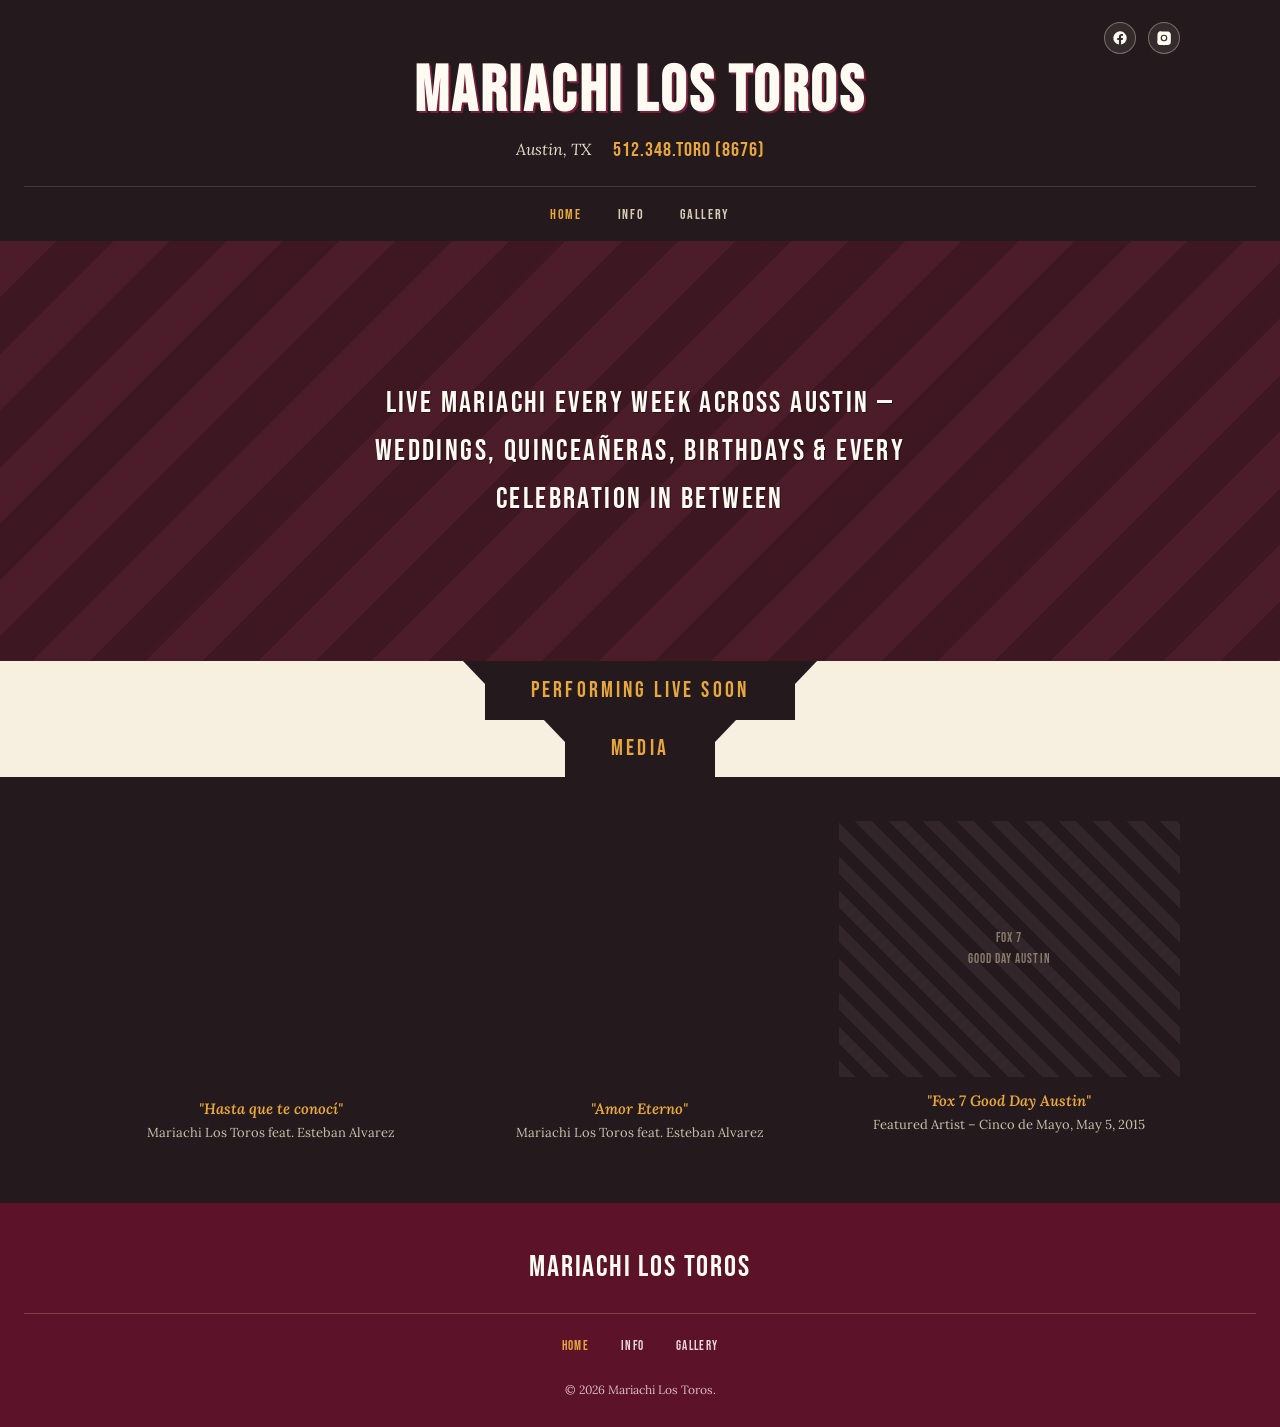
==== index.html @ fdd6f2a4 "Add files via upload" ====
<!DOCTYPE html>
<html lang="en">
<head>
<meta charset="UTF-8">
<meta name="viewport" content="width=device-width, initial-scale=1.0">
<title>Mariachi Los Toros | Live Mariachi in Austin, TX</title>
<meta name="description" content="Mariachi Los Toros — live mariachi music every week across Austin, TX. Book us for weddings, quinceañeras, birthdays, and celebrations.">
<link rel="preconnect" href="https://fonts.googleapis.com">
<link rel="preconnect" href="https://fonts.gstatic.com" crossorigin>
<link href="https://fonts.googleapis.com/css2?family=Bebas+Neue&family=Lora:ital,wght@0,400;0,500;0,600;1,400&display=swap" rel="stylesheet">
<link rel="stylesheet" href="styles.css">
</head>
<body>

<header class="site-header">
  <div class="header-top">
    <div class="social-row">
      <a href="http://www.facebook.com/mariachi.torosdeaustin" target="_blank" rel="noopener" aria-label="Facebook">
        <svg viewBox="0 0 24 24"><path d="M22 12a10 10 0 1 0-11.6 9.9v-7H7.9V12h2.5V9.8c0-2.5 1.5-3.9 3.8-3.9 1.1 0 2.2.2 2.2.2v2.4h-1.2c-1.2 0-1.6.8-1.6 1.6V12h2.8l-.4 2.9h-2.4v7A10 10 0 0 0 22 12z"/></svg>
      </a>
      <a href="https://instagram.com/mariachilostoros1" target="_blank" rel="noopener" aria-label="Instagram">
        <svg viewBox="0 0 24 24"><path d="M12 2.2c3.2 0 3.6 0 4.9.07 1.2.06 1.9.24 2.4.4.6.24 1 .5 1.5 1 .4.4.7.9 1 1.5.16.4.34 1.2.4 2.4.06 1.3.07 1.7.07 4.9s0 3.6-.07 4.9c-.06 1.2-.24 1.9-.4 2.4-.24.6-.5 1-1 1.5-.4.4-.9.7-1.5 1-.4.16-1.2.34-2.4.4-1.3.06-1.7.07-4.9.07s-3.6 0-4.9-.07c-1.2-.06-1.9-.24-2.4-.4-.6-.24-1-.5-1.5-1-.4-.4-.7-.9-1-1.5-.16-.4-.34-1.2-.4-2.4C2.2 15.6 2.2 15.2 2.2 12s0-3.6.07-4.9c.06-1.2.24-1.9.4-2.4.24-.6.5-1 1-1.5.4-.4.9-.7 1.5-1 .4-.16 1.2-.34 2.4-.4C8.4 2.2 8.8 2.2 12 2.2zM12 7a5 5 0 1 0 0 10 5 5 0 0 0 0-10zm0 8.2a3.2 3.2 0 1 1 0-6.4 3.2 3.2 0 0 1 0 6.4zm5.2-8.4a1.2 1.2 0 1 1-2.4 0 1.2 1.2 0 0 1 2.4 0z"/></svg>
      </a>
    </div>
  </div>

  <h1 class="brand">MARIACHI LOS TOROS</h1>
  <div class="header-meta">
    <span class="locale">Austin, TX</span>
    <a class="phone" href="tel:+15123488676">512.348.TORO (8676)</a>
  </div>

  <nav class="site-nav">
    <ul>
      <li><a href="index.html" class="active">HOME</a></li>
      <li><a href="info.html">INFO</a></li>
      <li><a href="gallery.html">GALLERY</a></li>
    </ul>
  </nav>
</header>

<div class="hero-band">
  <p>Live mariachi every week across Austin &mdash; weddings, quinceañeras, birthdays &amp; every celebration in between</p>
</div>

<div class="ribbon-wrap"><div class="ribbon">PERFORMING LIVE SOON</div></div>

<div class="ribbon-wrap"><div class="ribbon">MEDIA</div></div>

<section class="media" id="media">
  <div class="media-inner">
    <div class="media-grid">
      <div class="media-item">
        <iframe src="https://www.youtube.com/embed/Jca0thauchw" title="Hasta que te conocí — Mariachi Los Toros" allowfullscreen loading="lazy"></iframe>
        <div class="media-caption">
          <div class="song">"Hasta que te conocí"</div>
          <div class="meta">Mariachi Los Toros feat. Esteban Alvarez</div>
        </div>
      </div>
      <div class="media-item">
        <iframe src="https://www.youtube.com/embed/o4My763jazk" title="Amor Eterno — Mariachi Los Toros" allowfullscreen loading="lazy"></iframe>
        <div class="media-caption">
          <div class="song">"Amor Eterno"</div>
          <div class="meta">Mariachi Los Toros feat. Esteban Alvarez</div>
        </div>
      </div>
      <div class="media-item">
        <div class="press-thumb">FOX 7<br>GOOD DAY AUSTIN</div>
        <div class="media-caption">
          <div class="song">"Fox 7 Good Day Austin"</div>
          <div class="meta">Featured Artist &ndash; Cinco de Mayo, May 5, 2015</div>
        </div>
      </div>
    </div>
  </div>
</section>

<footer class="site-footer">
  <div class="foot-brand">MARIACHI LOS TOROS</div>
  <nav>
    <ul>
      <li><a href="index.html" class="active">HOME</a></li>
      <li><a href="info.html">INFO</a></li>
      <li><a href="gallery.html">GALLERY</a></li>
    </ul>
  </nav>
  <div class="copyright">&copy; <span id="year"></span> Mariachi Los Toros.</div>
</footer>

<script>
  document.getElementById('year').textContent = new Date().getFullYear();
</script>

</body>
</html>
---- styles.css ----
:root{
  --ink:#241A1D;
  --cream:#F7EFE0;
  --paper:#FFFBF3;
  --marigold:#E7A73C;
  --wine:#7B1E3A;
  --wine-dark:#5C1329;
  --turquoise:#1E7B7B;
  --turquoise-dark:#155A5A;
}
*{box-sizing:border-box;}
html{scroll-behavior:smooth;}
body{
  margin:0;
  background:var(--cream);
  color:var(--ink);
  font-family:'Lora', serif;
  line-height:1.6;
}
h1,h2,h3,.display{
  font-family:'Bebas Neue', sans-serif;
  letter-spacing:0.04em;
  line-height:1;
  margin:0;
}
a{color:inherit;text-decoration:none;}
img{max-width:100%;display:block;}
.wrap{max-width:1080px;margin:0 auto;padding:0 24px;}

/* ================= HEADER ================= */
header.site-header{
  background:var(--ink);
  color:var(--paper);
  padding:22px 24px 0;
  position:relative;
  text-align:center;
}
.header-top{
  display:flex;
  justify-content:flex-end;
  max-width:1080px;
  margin:0 auto;
}
.social-row{display:flex;gap:12px;}
.social-row a{
  width:32px;height:32px;
  display:flex;align-items:center;justify-content:center;
  border-radius:50%;
  background:rgba(247,239,224,0.08);
  border:1px solid rgba(247,239,224,0.35);
  transition:background .2s ease, transform .2s ease;
}
.social-row a:hover{background:var(--turquoise);transform:translateY(-2px);}
.social-row svg{width:16px;height:16px;fill:var(--paper);}

h1.brand{
  font-size:clamp(38px, 7vw, 64px);
  color:var(--paper);
  margin-top:6px;
  text-shadow:2px 2px 0 var(--wine);
}
a h1.brand,
a.brand-link{display:inline-block;}
.header-meta{
  margin-top:10px;
  display:flex;
  justify-content:center;
  align-items:center;
  gap:22px;
  flex-wrap:wrap;
  font-size:16px;
}
.header-meta .locale{font-style:italic;color:#E6DCC8;}
.header-meta .phone{
  font-family:'Bebas Neue', sans-serif;
  letter-spacing:0.05em;
  color:var(--marigold);
  font-size:20px;
}

nav.site-nav{
  margin-top:20px;
  border-top:1px solid rgba(247,239,224,0.15);
}
nav.site-nav ul{
  list-style:none;
  display:flex;
  justify-content:center;
  gap:36px;
  margin:0;
  padding:14px 0;
}
nav.site-nav a{
  font-family:'Bebas Neue', sans-serif;
  letter-spacing:0.12em;
  font-size:14px;
  color:#D8CDB4;
  transition:color .2s ease;
}
nav.site-nav a.active,
nav.site-nav a:hover{color:var(--marigold);}

/* ================= HERO IMAGE BAND ================= */
.hero-band{
  background:
    linear-gradient(rgba(36,26,29,.55), rgba(36,26,29,.55)),
    repeating-linear-gradient(135deg, var(--wine) 0 40px, var(--wine-dark) 40px 80px);
  height:clamp(220px, 34vw, 420px);
  display:flex;
  align-items:center;
  justify-content:center;
  text-align:center;
  color:var(--paper);
  padding:24px;
}
.hero-band p{
  font-family:'Bebas Neue', sans-serif;
  letter-spacing:0.08em;
  font-size:clamp(20px,3vw,30px);
  max-width:560px;
  text-shadow:1px 1px 0 rgba(0,0,0,.4);
}

/* ================= RIBBON SECTION LABELS (home page) ================= */
.ribbon-wrap{display:flex;justify-content:center;margin:0 0 -1px;}
.ribbon{
  position:relative;
  background:var(--ink);
  color:var(--marigold);
  font-family:'Bebas Neue', sans-serif;
  letter-spacing:0.14em;
  font-size:22px;
  padding:12px 46px;
}
.ribbon::before,.ribbon::after{
  content:"";
  position:absolute;
  top:0;
  border-top:23px solid var(--ink);
  width:0;height:0;
}
.ribbon::before{left:-22px;border-bottom:23px solid transparent;border-left:22px solid transparent;}
.ribbon::after{right:-22px;border-bottom:23px solid transparent;border-right:22px solid transparent;}

/* ================= PAGE TITLE (rule / heading / rule, like INFO & GALLERY pages) ================= */
.page-title-wrap{background:var(--paper);padding:36px 24px 0;}
.page-title{
  max-width:1080px;
  margin:0 auto;
  text-align:center;
  border-top:2px solid var(--ink);
  padding-top:18px;
  position:relative;
}
.page-title h2{
  display:inline-block;
  background:var(--paper);
  padding:0 18px;
  margin-top:-30px;
  font-size:30px;
  letter-spacing:0.1em;
  color:var(--wine);
}

/* ================= MEDIA (home page video/press row) ================= */
.media{background:var(--ink);color:var(--paper);padding:0 24px 60px;}
.media-inner{max-width:1080px;margin:0 auto;padding-top:44px;}
.media-grid{
  display:grid;
  grid-template-columns:repeat(3, 1fr);
  gap:28px;
}
.media-item iframe,.media-item .press-thumb{
  width:100%;
  aspect-ratio:4/3;
  border:0;
  border-radius:2px;
  object-fit:cover;
}
.press-thumb{
  background:repeating-linear-gradient(45deg, #33262A 0 12px, #241A1D 12px 24px);
  display:flex;align-items:center;justify-content:center;
  color:#8A7C6A;
  font-family:'Bebas Neue', sans-serif;
  letter-spacing:0.08em;
  font-size:13px;
  text-align:center;
  padding:12px;
}
.media-caption{margin-top:12px;text-align:center;}
.media-caption .song{font-style:italic;font-weight:600;color:var(--marigold);font-size:15px;}
.media-caption .meta{font-size:13px;color:#C9BFA8;margin-top:2px;}
@media (max-width:800px){
  .media-grid{grid-template-columns:1fr;}
}

/* ================= INFO PAGE ================= */
.info-section{background:var(--paper);padding:36px 24px 64px;}
.info-inner{max-width:900px;margin:0 auto;}
.info-photo{
  background:repeating-linear-gradient(45deg, #EFE4CC 0 12px, #F7EFE0 12px 24px);
  border:1px solid #E4D9C0;
  aspect-ratio:16/8;
  display:flex;align-items:center;justify-content:center;
  color:#B5A480;
  font-family:'Bebas Neue', sans-serif;
  letter-spacing:0.1em;
  font-size:14px;
}
.info-contact{
  text-align:center;
  margin-top:40px;
}
.info-contact .name{font-size:26px;color:var(--ink);}
.info-contact .role{font-style:italic;color:var(--turquoise-dark);margin-top:6px;font-size:17px;}
.info-contact .phone{
  font-family:'Bebas Neue', sans-serif;
  font-size:24px;
  letter-spacing:0.05em;
  color:var(--wine);
  margin-top:16px;
}
.info-contact .phone .light{color:var(--ink);}
.info-contact .email{
  margin-top:8px;
  font-size:16px;
  color:var(--turquoise-dark);
  border-bottom:1px solid var(--turquoise-dark);
  display:inline-block;
}

/* ================= GALLERY PAGE ================= */
.gallery-section{background:var(--paper);padding:36px 24px 20px;}
.gallery-inner{max-width:1080px;margin:0 auto;}
.gallery-grid{
  display:grid;
  grid-template-columns:repeat(4, 1fr);
  gap:18px;
}
.gallery-item{
  position:relative;
  aspect-ratio:1/0.85;
  background:repeating-linear-gradient(45deg, #EFE4CC 0 12px, #F7EFE0 12px 24px);
  border:1px solid #E4D9C0;
}
.gallery-item .cap{
  position:absolute;
  top:8px;left:8px;right:8px;
  font-size:12px;
  color:#8A7A5C;
  font-style:italic;
}
.show-more{
  text-align:center;
  margin:28px 0 44px;
}
.show-more a{
  color:var(--wine);
  font-weight:600;
  font-size:14px;
  border-bottom:1px solid var(--wine);
}
@media (max-width:800px){
  .gallery-grid{grid-template-columns:repeat(2, 1fr);}
}

/* ================= FOOTER ================= */
footer.site-footer{
  background:var(--wine-dark);
  color:var(--paper);
  text-align:center;
  padding:40px 24px 28px;
}
footer .foot-brand{
  font-family:'Bebas Neue', sans-serif;
  font-size:30px;
  letter-spacing:0.06em;
  color:var(--paper);
}
footer nav ul{
  list-style:none;
  display:flex;
  justify-content:center;
  gap:32px;
  margin:22px 0 22px;
  padding:18px 0 0;
  border-top:1px solid rgba(247,239,224,0.2);
}
footer nav a{
  font-family:'Bebas Neue', sans-serif;
  letter-spacing:0.1em;
  font-size:13px;
  color:#EAD7DC;
}
footer nav a.active,
footer nav a:hover{color:var(--marigold);}
footer .copyright{font-size:12px;color:#D9B9C2;}
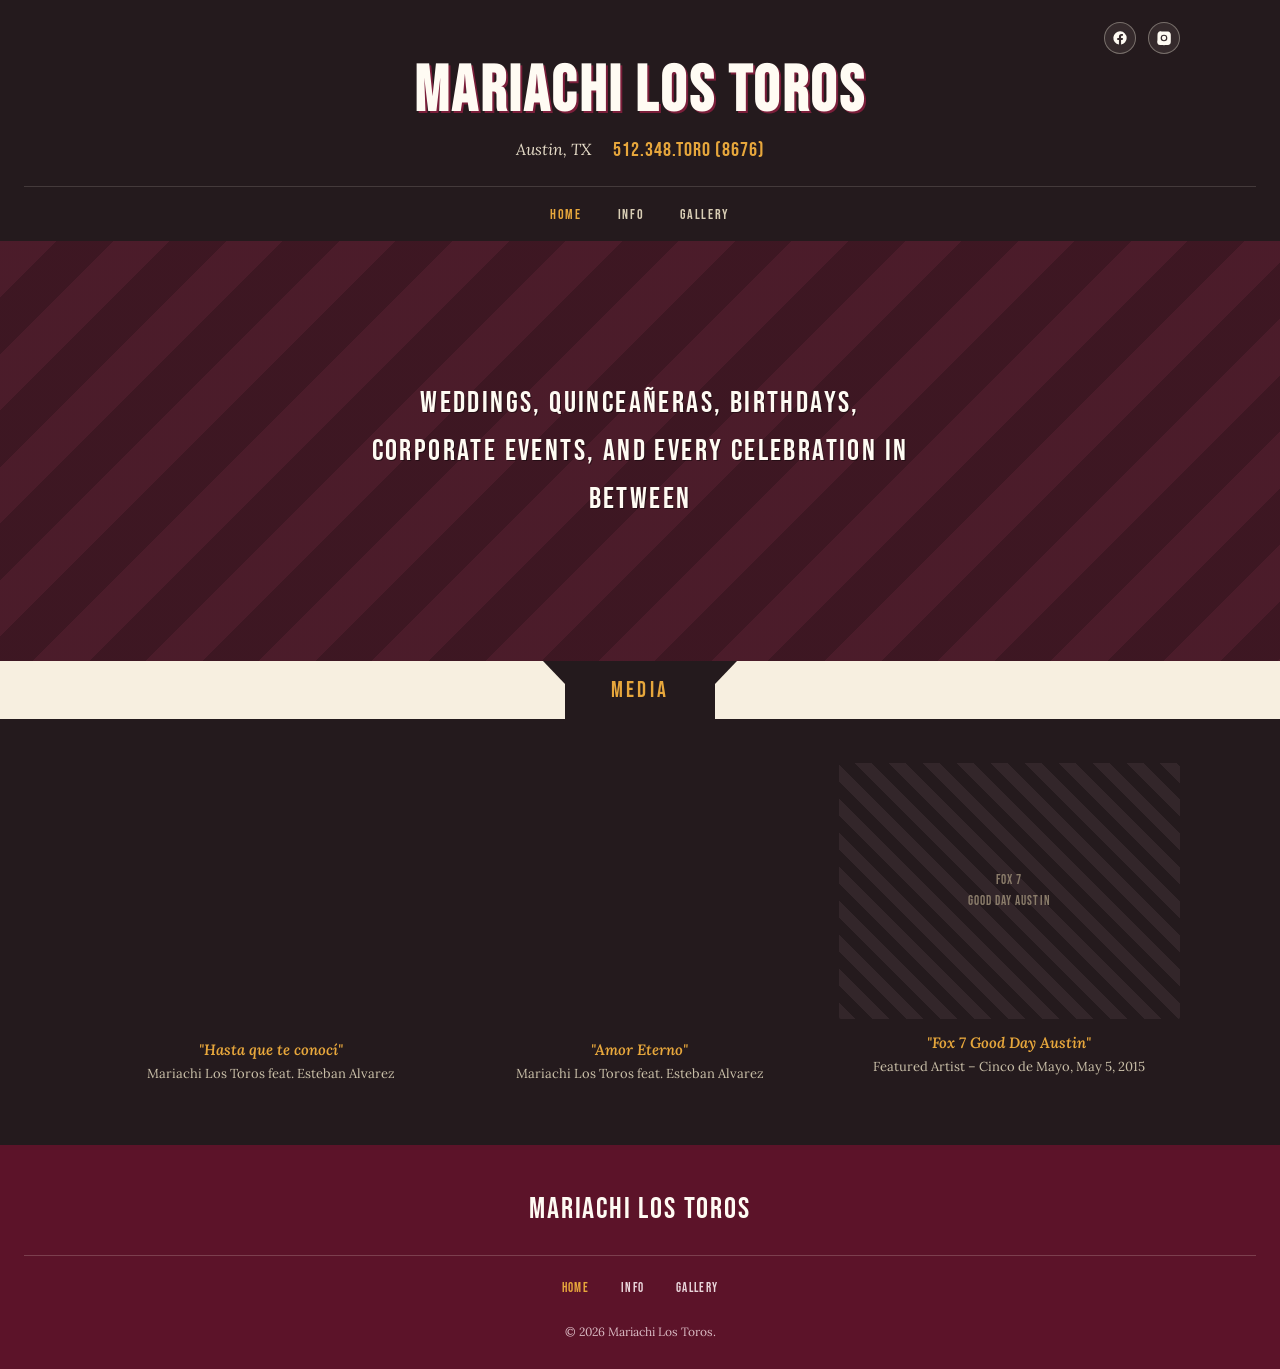
==== commit 814da7de: "Update index.html" ====
--- a/index.html
+++ b/index.html
@@ -40,10 +40,8 @@
 </header>
 
 <div class="hero-band">
-  <p>Live mariachi every week across Austin &mdash; weddings, quinceañeras, birthdays &amp; every celebration in between</p>
+  <p>Weddings, Quinceañeras, Birthdays, Corporate Events, and Every Celebration In Between</p>
 </div>
-
-<div class="ribbon-wrap"><div class="ribbon">PERFORMING LIVE SOON</div></div>
 
 <div class="ribbon-wrap"><div class="ribbon">MEDIA</div></div>
 
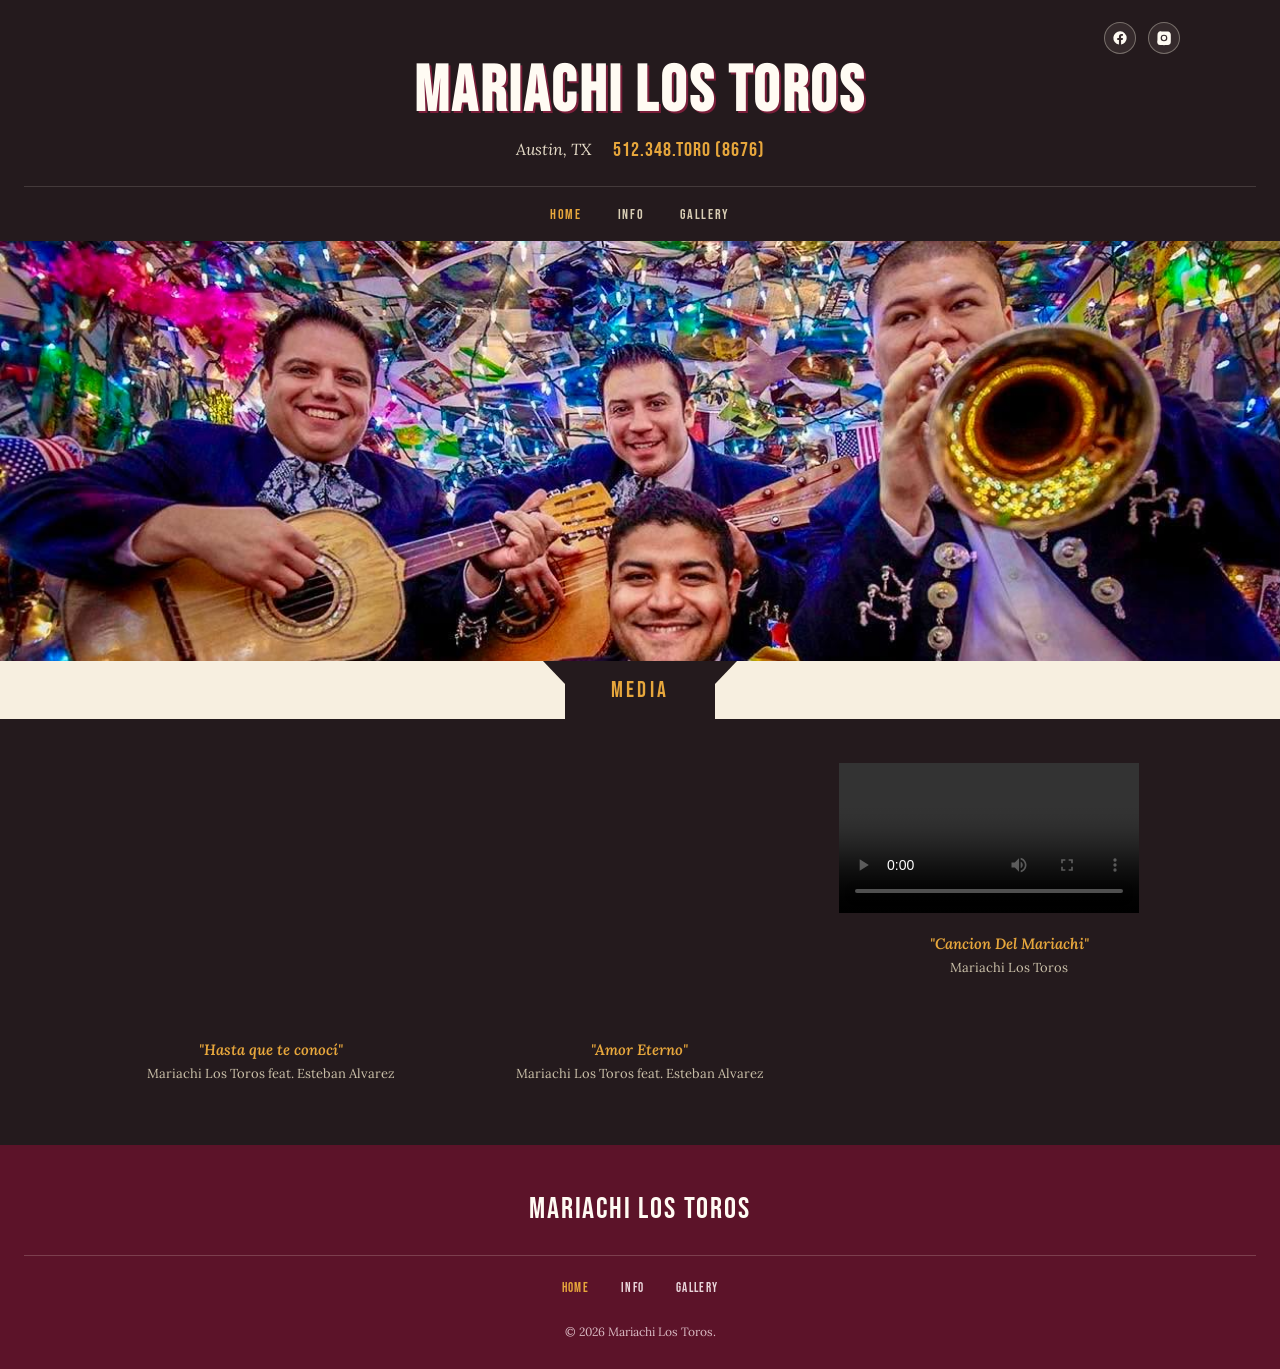
==== commit 6f95f6c2: "Update index.html" ====
--- a/index.html
+++ b/index.html
@@ -39,9 +39,7 @@
   </nav>
 </header>
 
-<div class="hero-band">
-  <p>Weddings, Quinceañeras, Birthdays, Corporate Events, and Every Celebration In Between</p>
-</div>
+<div class="hero-band" style="background-image:url('Home.jpg'); background-size:cover; background-position:center 25%;"></div>
 
 <div class="ribbon-wrap"><div class="ribbon">MEDIA</div></div>
 
@@ -63,10 +61,12 @@
         </div>
       </div>
       <div class="media-item">
-        <div class="press-thumb">FOX 7<br>GOOD DAY AUSTIN</div>
+        <video controls preload="metadata">
+          <source src="Cancion%20Del%20Mariachi.mp4" type="video/mp4">
+        </video>
         <div class="media-caption">
-          <div class="song">"Fox 7 Good Day Austin"</div>
-          <div class="meta">Featured Artist &ndash; Cinco de Mayo, May 5, 2015</div>
+          <div class="song">"Cancion Del Mariachi"</div>
+          <div class="meta">Mariachi Los Toros</div>
         </div>
       </div>
     </div>
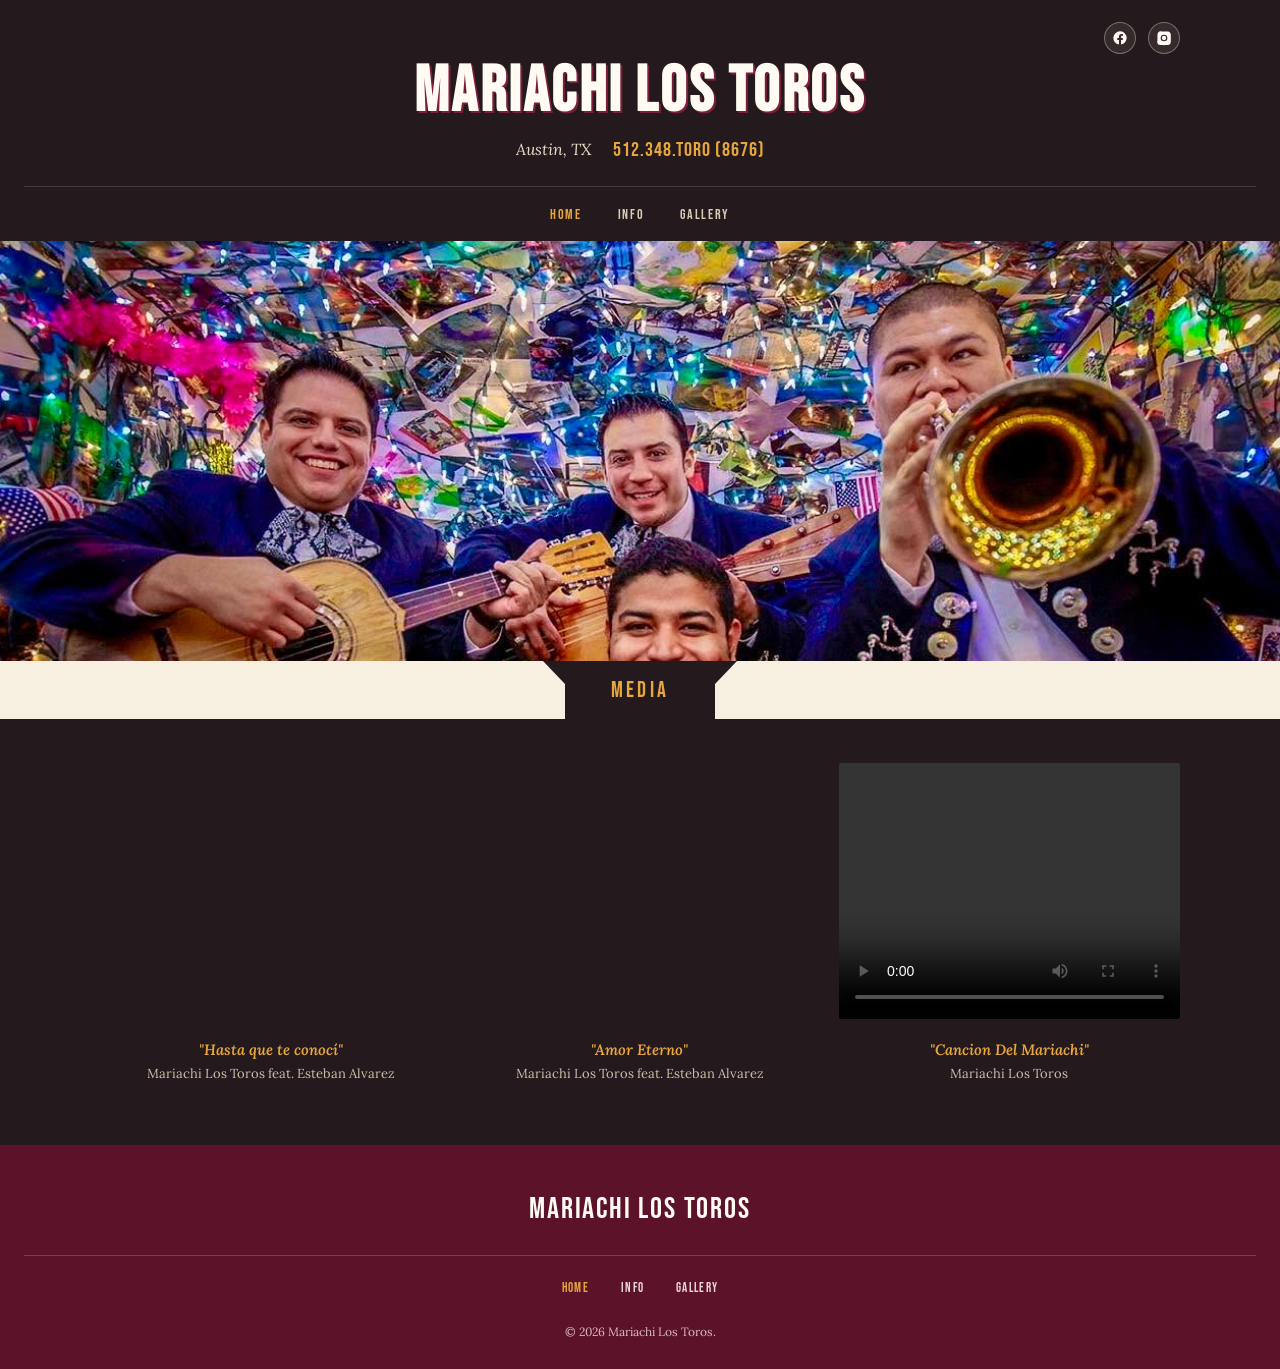
==== commit c76842b4: "Update index.html" ====
--- a/index.html
+++ b/index.html
@@ -39,7 +39,7 @@
   </nav>
 </header>
 
-<div class="hero-band" style="background-image:url('Home.jpg'); background-size:cover; background-position:center 25%;"></div>
+<div class="hero-band" style="background-image:url('Home.jpg'); background-size:cover; background-position:center 8%;"></div>
 
 <div class="ribbon-wrap"><div class="ribbon">MEDIA</div></div>
 
@@ -47,23 +47,29 @@
   <div class="media-inner">
     <div class="media-grid">
       <div class="media-item">
-        <iframe src="https://www.youtube.com/embed/Jca0thauchw" title="Hasta que te conocí — Mariachi Los Toros" allowfullscreen loading="lazy"></iframe>
+        <div class="media-thumb">
+          <iframe src="https://www.youtube.com/embed/Jca0thauchw" title="Hasta que te conocí — Mariachi Los Toros" allowfullscreen loading="lazy"></iframe>
+        </div>
         <div class="media-caption">
           <div class="song">"Hasta que te conocí"</div>
           <div class="meta">Mariachi Los Toros feat. Esteban Alvarez</div>
         </div>
       </div>
       <div class="media-item">
-        <iframe src="https://www.youtube.com/embed/o4My763jazk" title="Amor Eterno — Mariachi Los Toros" allowfullscreen loading="lazy"></iframe>
+        <div class="media-thumb">
+          <iframe src="https://www.youtube.com/embed/o4My763jazk" title="Amor Eterno — Mariachi Los Toros" allowfullscreen loading="lazy"></iframe>
+        </div>
         <div class="media-caption">
           <div class="song">"Amor Eterno"</div>
           <div class="meta">Mariachi Los Toros feat. Esteban Alvarez</div>
         </div>
       </div>
       <div class="media-item">
-        <video controls preload="metadata">
-          <source src="Cancion%20Del%20Mariachi.mp4" type="video/mp4">
-        </video>
+        <div class="media-thumb">
+          <video controls preload="metadata">
+            <source src="Cancion%20Del%20Mariachi.mp4" type="video/mp4">
+          </video>
+        </div>
         <div class="media-caption">
           <div class="song">"Cancion Del Mariachi"</div>
           <div class="meta">Mariachi Los Toros</div>
--- a/styles.css
+++ b/styles.css
@@ -170,7 +170,7 @@
   grid-template-columns:repeat(3, 1fr);
   gap:28px;
 }
-.media-item iframe,.media-item .press-thumb{
+.media-item iframe,.media-item .press-thumb,.media-item video{
   width:100%;
   aspect-ratio:4/3;
   border:0;
@@ -242,13 +242,22 @@
   aspect-ratio:1/0.85;
   background:repeating-linear-gradient(45deg, #EFE4CC 0 12px, #F7EFE0 12px 24px);
   border:1px solid #E4D9C0;
+  overflow:hidden;
+}
+.gallery-item img{
+  width:100%;
+  height:100%;
+  object-fit:cover;
+  object-position:center 25%;
+  display:block;
 }
 .gallery-item .cap{
   position:absolute;
   top:8px;left:8px;right:8px;
   font-size:12px;
-  color:#8A7A5C;
+  color:#fff;
   font-style:italic;
+  text-shadow:0 1px 3px rgba(0,0,0,.75);
 }
 .show-more{
   text-align:center;
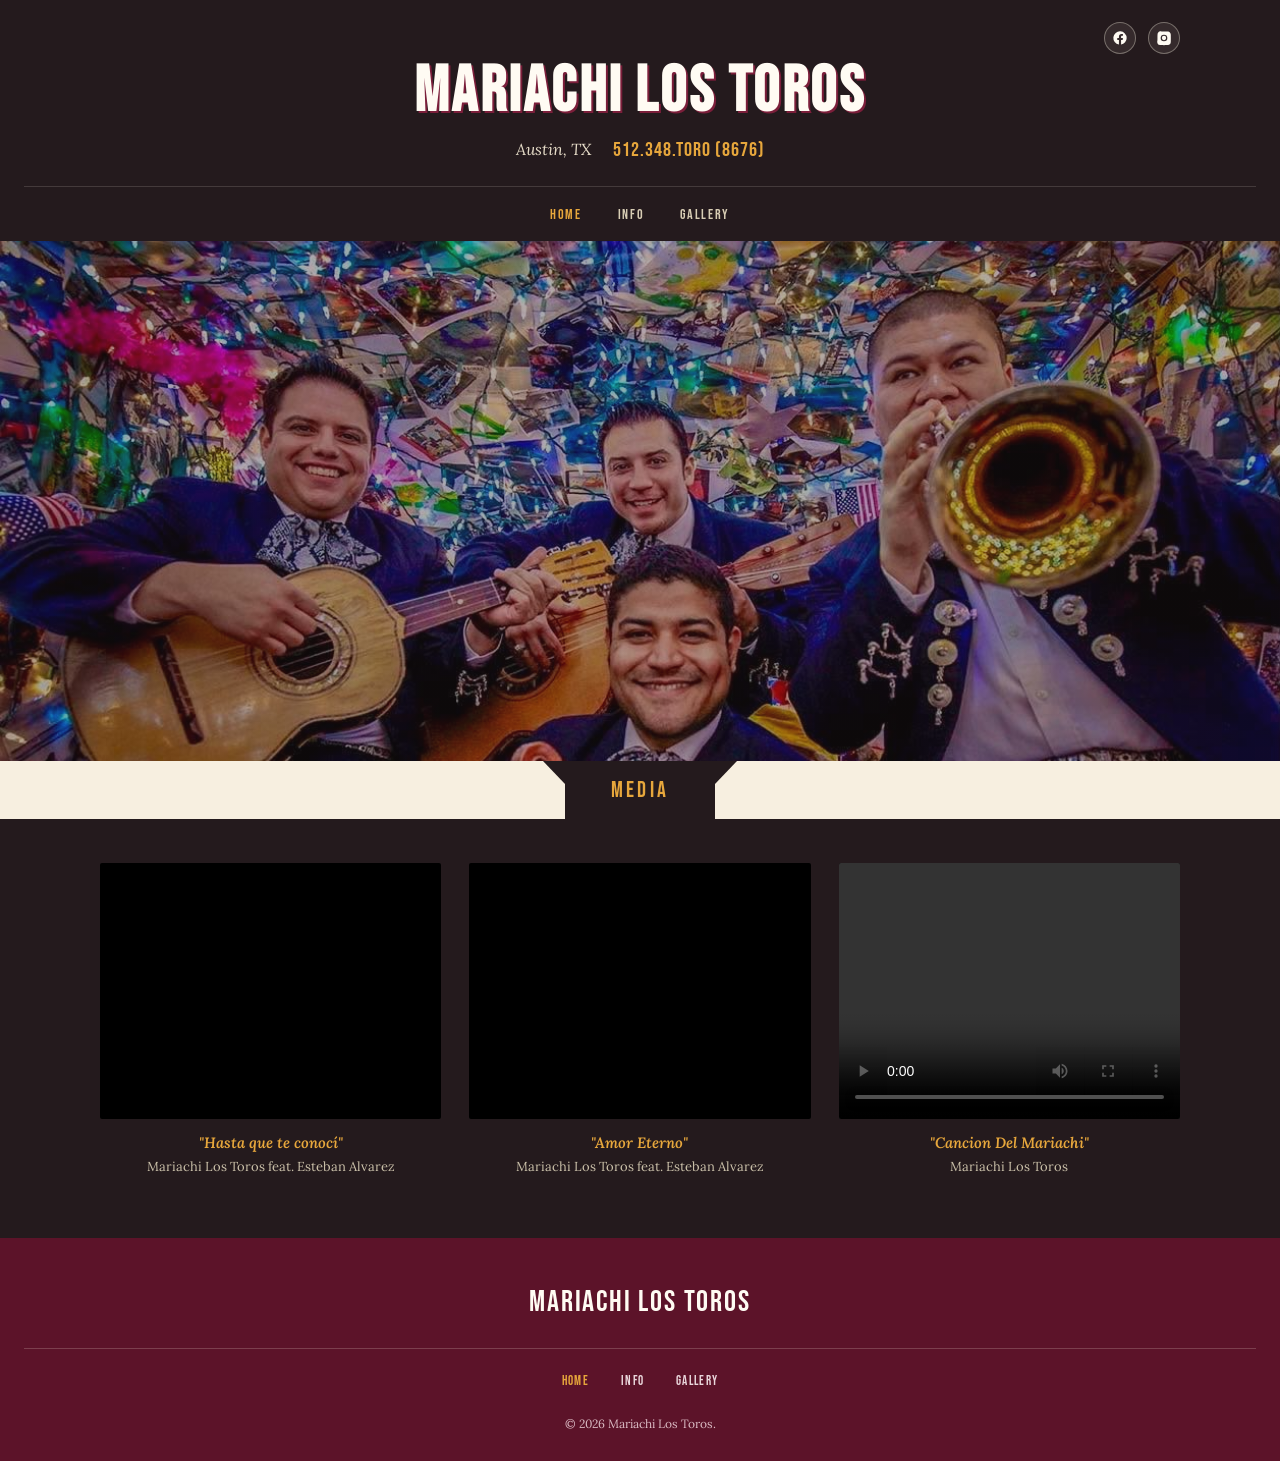
==== commit c3aee2ce: "Update index.html" ====
--- a/index.html
+++ b/index.html
@@ -39,7 +39,12 @@
   </nav>
 </header>
 
-<div class="hero-band" style="background-image:url('Home.jpg'); background-size:cover; background-position:center 8%;"></div>
+<div class="hero-band">
+  <video class="hero-video" autoplay muted loop playsinline poster="Home.jpg">
+    <source src="Hero%20Loop.mp4" type="video/mp4">
+    <source src="Hero%20Loop.webm" type="video/webm">
+  </video>
+</div>
 
 <div class="ribbon-wrap"><div class="ribbon">MEDIA</div></div>
 
--- a/styles.css
+++ b/styles.css
@@ -100,12 +100,13 @@
 nav.site-nav a.active,
 nav.site-nav a:hover{color:var(--marigold);}
 
-/* ================= HERO IMAGE BAND ================= */
+/* ================= HERO IMAGE / VIDEO BAND ================= */
 .hero-band{
+  position:relative;
+  overflow:hidden;
   background:
-    linear-gradient(rgba(36,26,29,.55), rgba(36,26,29,.55)),
     repeating-linear-gradient(135deg, var(--wine) 0 40px, var(--wine-dark) 40px 80px);
-  height:clamp(220px, 34vw, 420px);
+  height:clamp(280px, 46vw, 520px);
   display:flex;
   align-items:center;
   justify-content:center;
@@ -113,7 +114,26 @@
   color:var(--paper);
   padding:24px;
 }
+.hero-video{
+  position:absolute;
+  inset:0;
+  width:100%;
+  height:100%;
+  object-fit:cover;
+  object-position:center 8%;
+  z-index:0;
+}
+.hero-band::after{
+  content:"";
+  position:absolute;
+  inset:0;
+  background:linear-gradient(rgba(36,26,29,.35), rgba(36,26,29,.35));
+  z-index:1;
+  pointer-events:none;
+}
 .hero-band p{
+  position:relative;
+  z-index:2;
   font-family:'Bebas Neue', sans-serif;
   letter-spacing:0.08em;
   font-size:clamp(20px,3vw,30px);
@@ -170,11 +190,20 @@
   grid-template-columns:repeat(3, 1fr);
   gap:28px;
 }
-.media-item iframe,.media-item .press-thumb,.media-item video{
+.media-thumb{
+  position:relative;
   width:100%;
   aspect-ratio:4/3;
+  border-radius:2px;
+  overflow:hidden;
+  background:#000;
+}
+.media-thumb iframe,.media-thumb video,.media-thumb .press-thumb{
+  position:absolute;
+  inset:0;
+  width:100%;
+  height:100%;
   border:0;
-  border-radius:2px;
   object-fit:cover;
 }
 .press-thumb{
@@ -206,6 +235,13 @@
   font-family:'Bebas Neue', sans-serif;
   letter-spacing:0.1em;
   font-size:14px;
+  overflow:hidden;
+}
+.info-photo img{
+  width:100%;
+  height:100%;
+  object-fit:cover;
+  object-position:center 20%;
 }
 .info-contact{
   text-align:center;
@@ -250,6 +286,7 @@
   object-fit:cover;
   object-position:center 25%;
   display:block;
+  cursor:zoom-in;
 }
 .gallery-item .cap{
   position:absolute;
@@ -273,6 +310,39 @@
   .gallery-grid{grid-template-columns:repeat(2, 1fr);}
 }
 
+/* ================= GALLERY LIGHTBOX ================= */
+.lightbox{
+  display:none;
+  position:fixed;
+  inset:0;
+  background:rgba(36,26,29,.93);
+  z-index:1000;
+  align-items:center;
+  justify-content:center;
+  padding:40px;
+  cursor:zoom-out;
+}
+.lightbox.active{display:flex;}
+.lightbox img{
+  max-width:90vw;
+  max-height:85vh;
+  width:auto;
+  height:auto;
+  object-fit:contain;
+  box-shadow:0 10px 40px rgba(0,0,0,.5);
+  cursor:default;
+}
+.lightbox-close{
+  position:absolute;
+  top:18px;
+  right:28px;
+  color:var(--paper);
+  font-size:38px;
+  line-height:1;
+  cursor:pointer;
+  font-family:'Bebas Neue', sans-serif;
+}
+
 /* ================= FOOTER ================= */
 footer.site-footer{
   background:var(--wine-dark);
